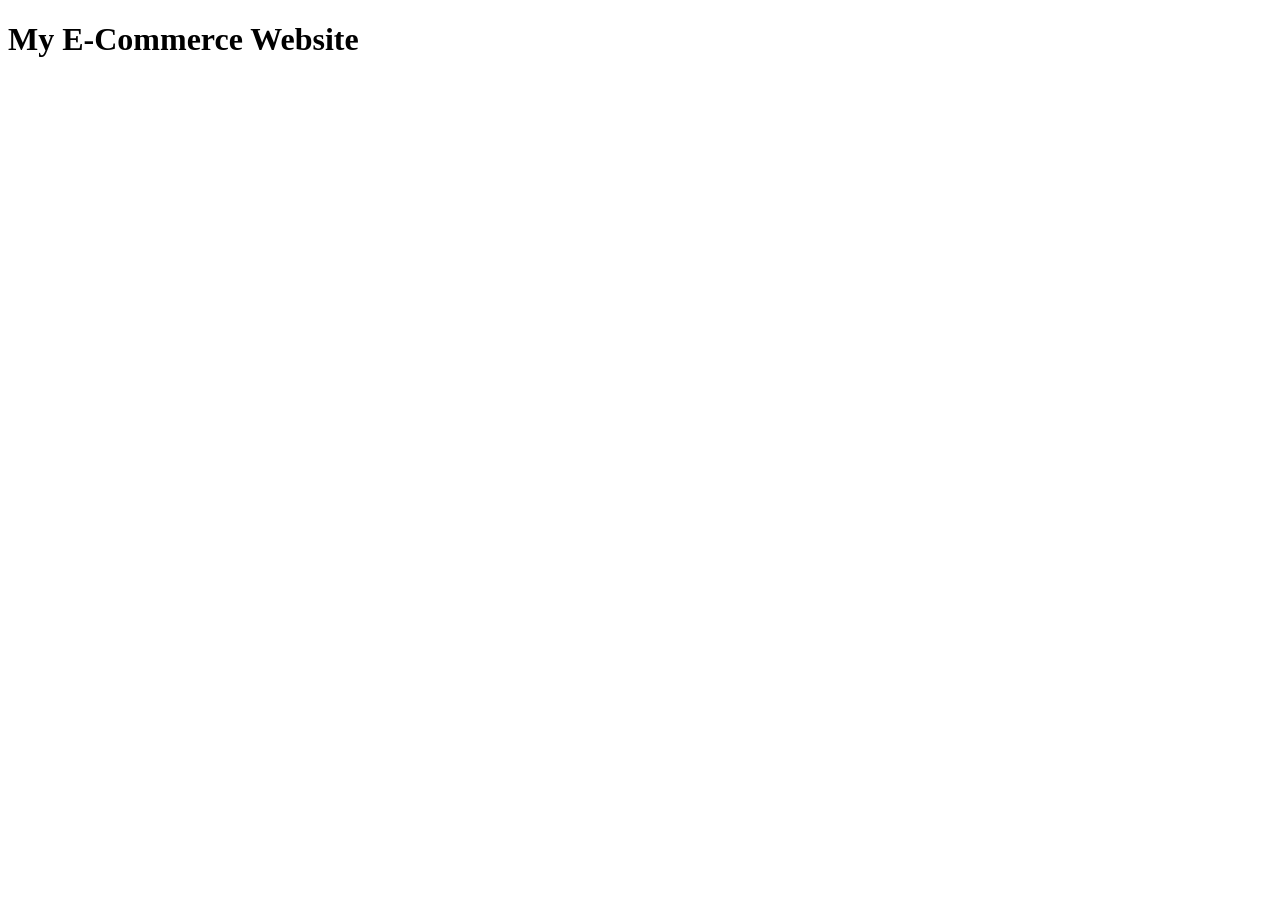
==== index.html @ 8acaed6f "Initial project setup" ====
<!DOCTYPE html>
<html>
<head>
  <title>E-Commerce Website</title>
  <link rel="stylesheet" href="style.css">
</head>

<body>

<h1>My E-Commerce Website</h1>

<script src="script.js"></script>

</body>
</html>
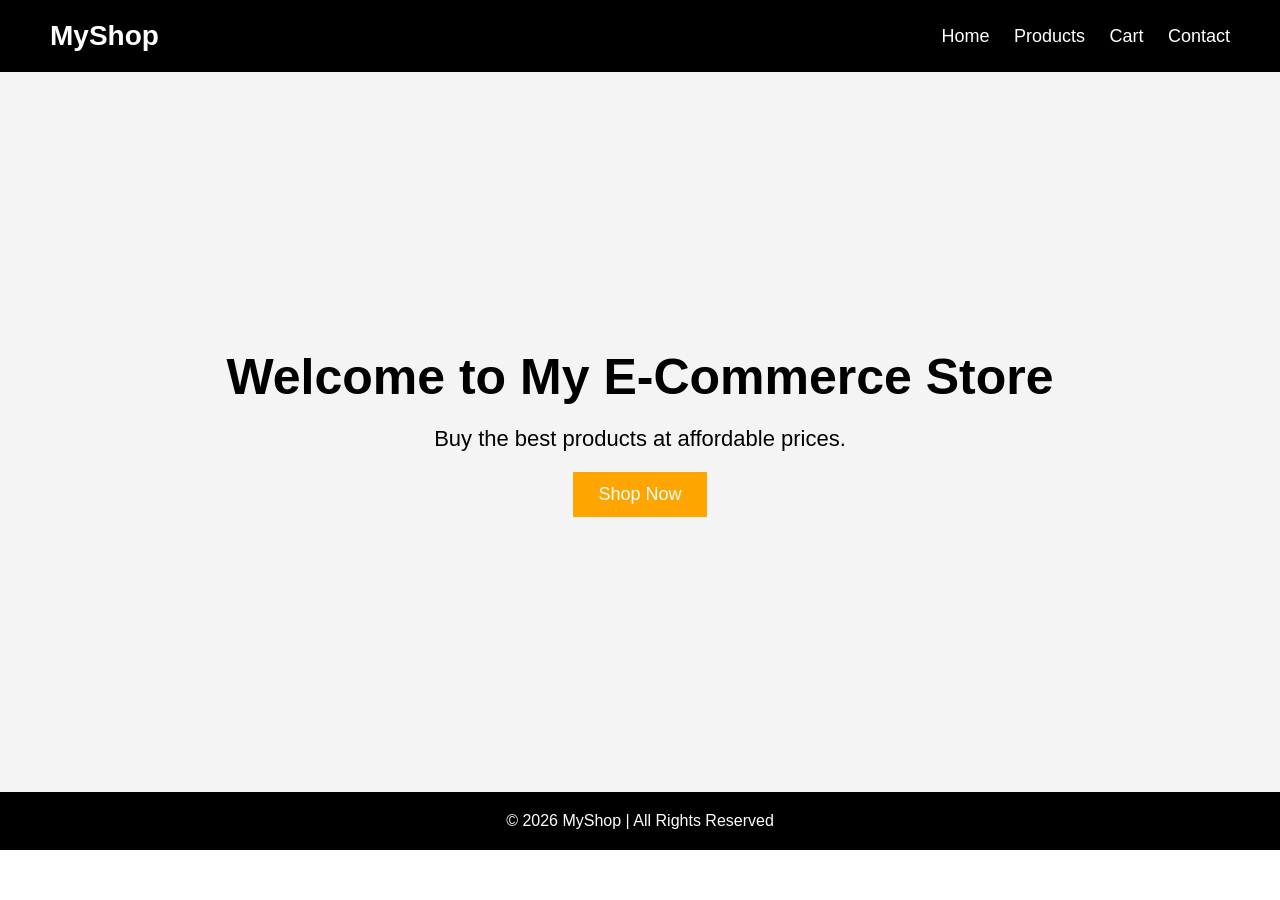
==== commit 3d3d8ed4: "Created homepage navbar and footer" ====
--- a/index.html
+++ b/index.html
@@ -1,15 +1,65 @@
 <!DOCTYPE html>
-<html>
+<html lang="en">
+
 <head>
-  <title>E-Commerce Website</title>
-  <link rel="stylesheet" href="style.css">
+    <meta charset="UTF-8">
+    <meta name="viewport" content="width=device-width, initial-scale=1.0">
+    <title>E-Commerce Website</title>
+
+    <link rel="stylesheet" href="style.css">
 </head>
 
 <body>
 
-<h1>My E-Commerce Website</h1>
+    <!-- Navbar -->
 
-<script src="script.js"></script>
+    <header>
+
+        <div class="logo">
+            MyShop
+        </div>
+
+        <nav>
+
+            <a href="#">Home</a>
+            <a href="#">Products</a>
+            <a href="#">Cart</a>
+            <a href="#">Contact</a>
+
+        </nav>
+
+    </header>
+
+
+    <!-- Homepage Section -->
+
+    <section class="hero">
+
+        <h1>Welcome to My E-Commerce Store</h1>
+
+        <p>
+            Buy the best products at affordable prices.
+        </p>
+
+        <button>
+            Shop Now
+        </button>
+
+    </section>
+
+
+    <!-- Footer -->
+
+    <footer>
+
+        <p>
+            © 2026 MyShop | All Rights Reserved
+        </p>
+
+    </footer>
+
+    <script src="script.js"></script>
 
 </body>
+
 </html>
--- a/style.css
+++ b/style.css
@@ -0,0 +1,90 @@
+*{
+    margin:0;
+    padding:0;
+    box-sizing:border-box;
+}
+
+body{
+    font-family:Arial, sans-serif;
+}
+
+
+/* Navbar */
+
+header{
+    background:black;
+    color:white;
+
+    display:flex;
+    justify-content:space-between;
+    align-items:center;
+
+    padding:20px 50px;
+}
+
+.logo{
+    font-size:28px;
+    font-weight:bold;
+}
+
+nav a{
+    color:white;
+    text-decoration:none;
+    margin-left:20px;
+    font-size:18px;
+}
+
+nav a:hover{
+    color:orange;
+}
+
+
+/* Hero Section */
+
+.hero{
+    height:80vh;
+
+    display:flex;
+    flex-direction:column;
+    justify-content:center;
+    align-items:center;
+
+    background:#f4f4f4;
+
+    text-align:center;
+}
+
+.hero h1{
+    font-size:50px;
+    margin-bottom:20px;
+}
+
+.hero p{
+    font-size:22px;
+    margin-bottom:20px;
+}
+
+.hero button{
+    padding:12px 25px;
+    border:none;
+    background:orange;
+    color:white;
+    font-size:18px;
+    cursor:pointer;
+}
+
+.hero button:hover{
+    background:black;
+}
+
+
+/* Footer */
+
+footer{
+    background:black;
+    color:white;
+
+    text-align:center;
+
+    padding:20px;
+}
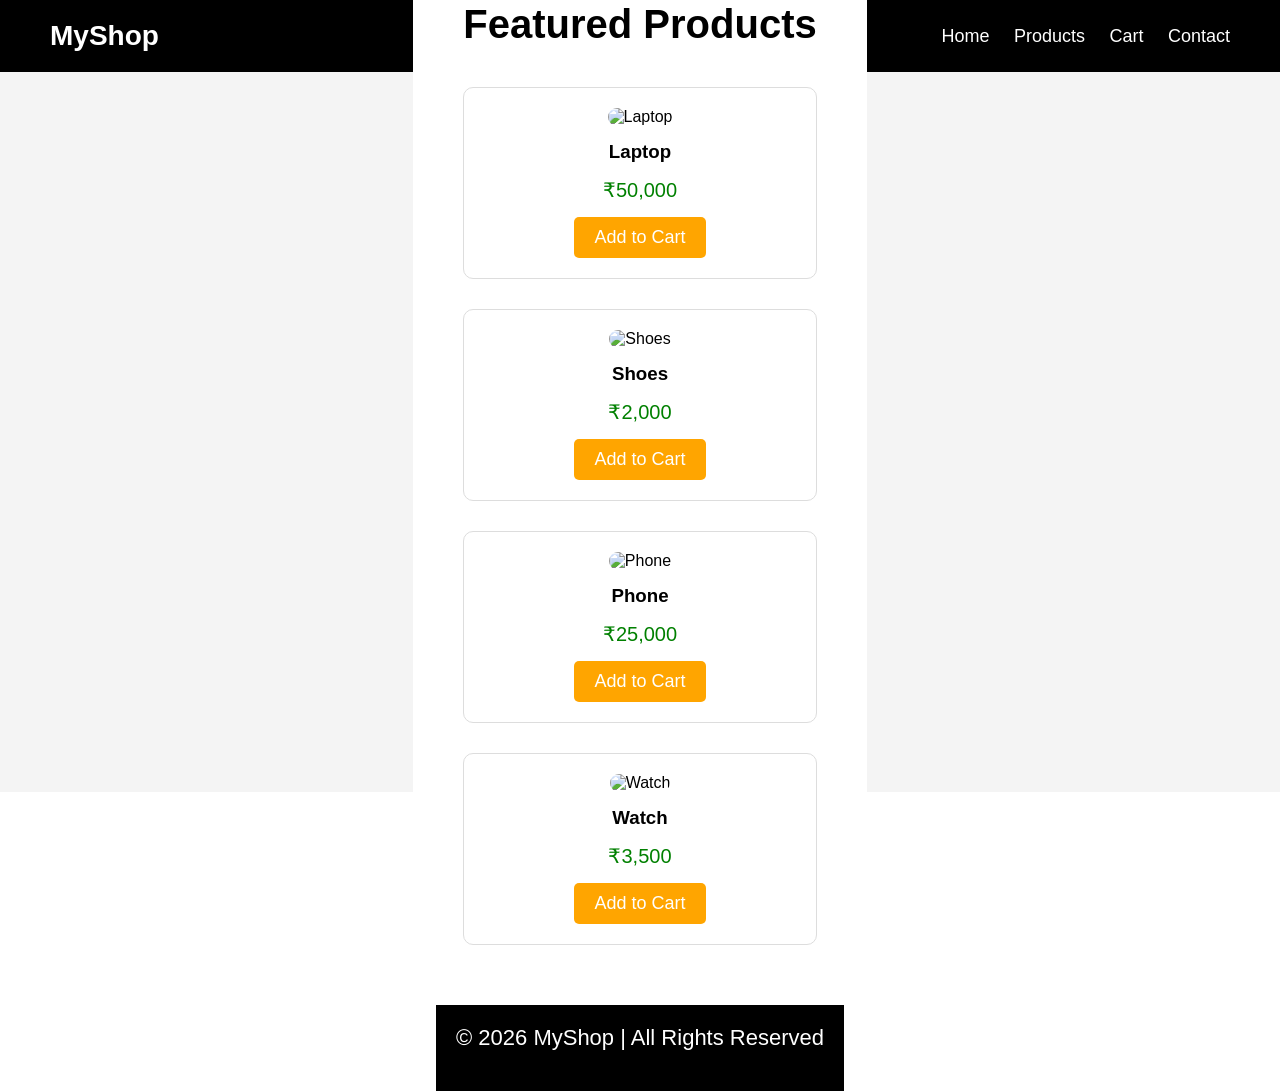
==== commit 77ea8808: "Created product cards and css grid layout" ====
--- a/index.html
+++ b/index.html
@@ -1,33 +1,23 @@
 <!DOCTYPE html>
 <html lang="en">
-
 <head>
     <meta charset="UTF-8">
     <meta name="viewport" content="width=device-width, initial-scale=1.0">
     <title>E-Commerce Website</title>
-
     <link rel="stylesheet" href="style.css">
 </head>
-
 <body>
-
     <!-- Navbar -->
-
     <header>
-
         <div class="logo">
             MyShop
         </div>
-
         <nav>
-
             <a href="#">Home</a>
             <a href="#">Products</a>
             <a href="#">Cart</a>
             <a href="#">Contact</a>
-
         </nav>
-
     </header>
 
 
@@ -36,14 +26,81 @@
     <section class="hero">
 
         <h1>Welcome to My E-Commerce Store</h1>
-
         <p>
             Buy the best products at affordable prices.
         </p>
-
         <button>
             Shop Now
         </button>
+<!-- Products Section -->
+
+<section class="products">
+
+    <h2>Featured Products</h2>
+
+    <div class="products-container">
+
+        <!-- Product 1 -->
+
+        <div class="product-card">
+
+            <img src="https://via.placeholder.com/250" alt="Laptop">
+
+            <h3>Laptop</h3>
+
+            <p>₹50,000</p>
+
+            <button>Add to Cart</button>
+
+        </div>
+
+
+        <!-- Product 2 -->
+
+        <div class="product-card">
+
+            <img src="https://via.placeholder.com/250" alt="Shoes">
+
+            <h3>Shoes</h3>
+
+            <p>₹2,000</p>
+
+            <button>Add to Cart</button>
+
+        </div>
+
+
+        <!-- Product 3 -->
+
+        <div class="product-card">
+
+            <img src="https://via.placeholder.com/250" alt="Phone">
+
+            <h3>Phone</h3>
+
+            <p>₹25,000</p>
+
+            <button>Add to Cart</button>
+
+        </div>
+
+
+        <!-- Product 4 -->
+
+        <div class="product-card">
+
+            <img src="https://via.placeholder.com/250" alt="Watch">
+
+            <h3>Watch</h3>
+
+            <p>₹3,500</p>
+
+            <button>Add to Cart</button>
+
+        </div>
+
+    </div>
+
 
     </section>
 
--- a/style.css
+++ b/style.css
@@ -14,11 +14,9 @@
 header{
     background:black;
     color:white;
-
     display:flex;
     justify-content:space-between;
     align-items:center;
-
     padding:20px 50px;
 }
 
@@ -87,4 +85,126 @@
     text-align:center;
 
     padding:20px;
+}
+
+/* Products Section */
+
+.products{
+    padding:60px 50px;
+    background:white;
+}
+
+.products h2{
+    text-align:center;
+    margin-bottom:40px;
+    font-size:40px;
+}
+
+
+/* Grid Layout */
+
+.products-container{
+
+    display:grid;
+
+    grid-template-columns:repeat(auto-fit, minmax(250px,1fr));
+
+    gap:30px;
+}
+
+
+/* Product Card */
+
+.product-card{
+
+    border:1px solid #ddd;
+
+    border-radius:10px;
+
+    padding:20px;
+
+    text-align:center;
+
+    transition:0.3s;
+
+    background:#fff;
+}
+
+
+.product-card:hover{
+
+    transform:translateY(-5px);
+
+    box-shadow:0 5px 15px rgba(0,0,0,0.2);
+}
+
+
+.product-card img{
+
+    width:100%;
+
+    border-radius:10px;
+}
+
+
+.product-card h3{
+
+    margin:15px 0;
+}
+
+
+.product-card p{
+
+    font-size:20px;
+
+    margin-bottom:15px;
+
+    color:green;
+}
+
+
+.product-card button{
+
+    padding:10px 20px;
+
+    border:none;
+
+    background:orange;
+
+    color:white;
+
+    cursor:pointer;
+
+    border-radius:5px;
+}
+
+
+.product-card button:hover{
+
+    background:black;
+}
+/* Responsive Design */
+
+@media(max-width:768px){
+
+    header{
+
+        flex-direction:column;
+    }
+
+    nav{
+
+        margin-top:15px;
+    }
+
+    .hero h1{
+
+        font-size:35px;
+    }
+
+    .products{
+
+        padding:40px 20px;
+    }
+
 }
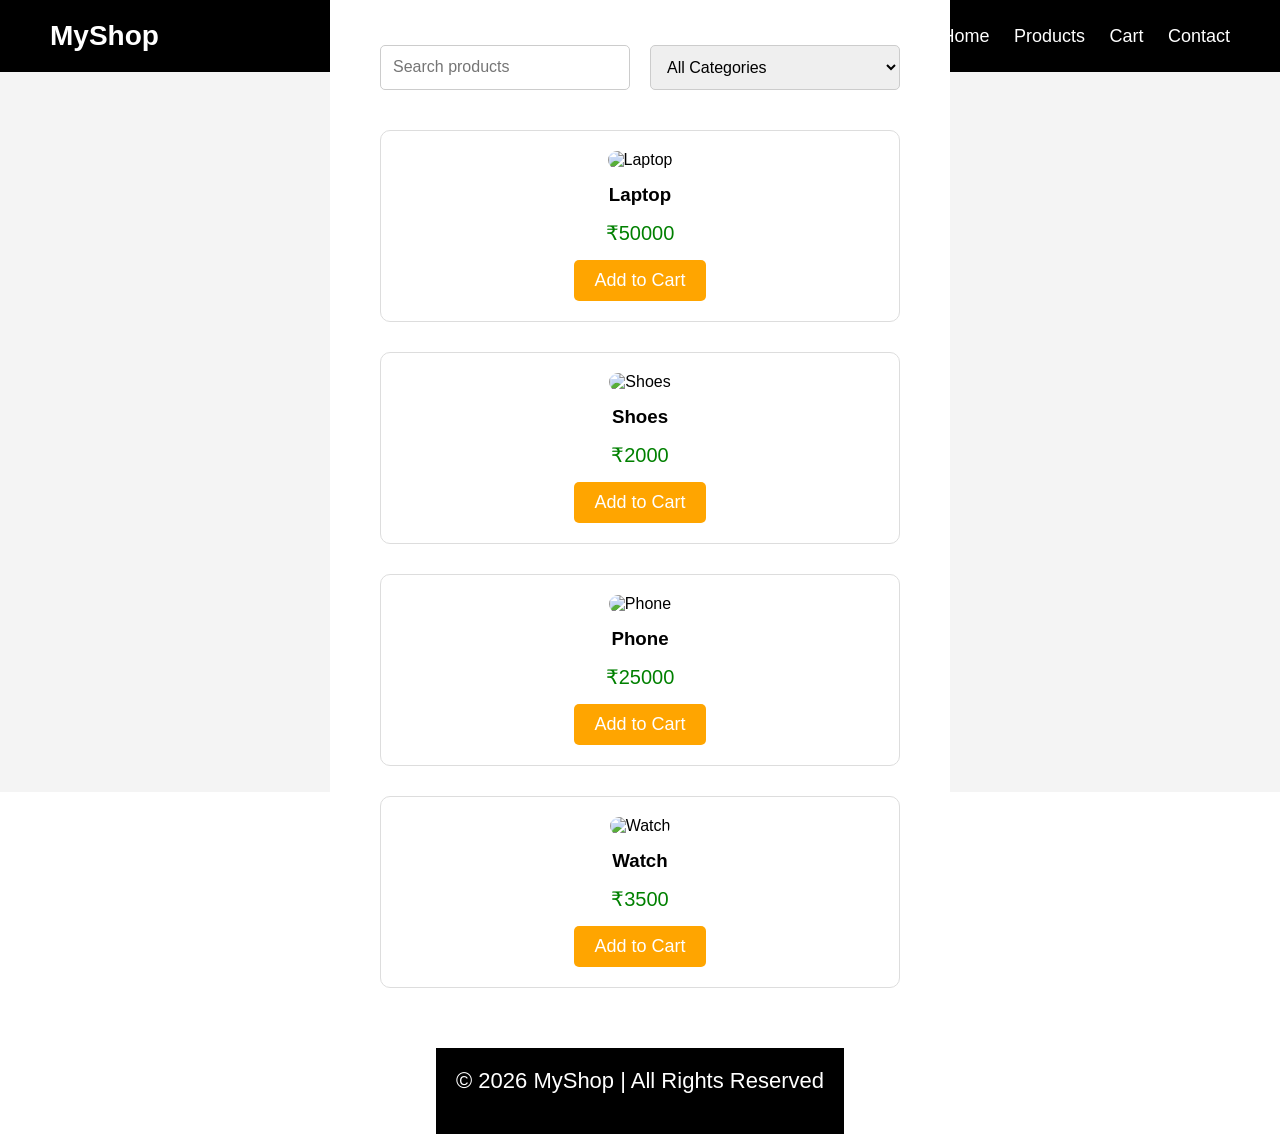
==== commit 1c27bedd: "Implemented dynamic product filtering and search" ====
--- a/index.html
+++ b/index.html
@@ -38,68 +38,47 @@
 
     <h2>Featured Products</h2>
 
-    <div class="products-container">
+   <!-- Search and Filter -->
+
+<div class="controls">
+
+    <input type="text" id="searchInput" placeholder="Search products">
+
+    <select id="categoryFilter">
+
+        <option value="All">All Categories</option>
+        <option value="Electronics">Electronics</option>
+        <option value="Fashion">Fashion</option>
+        <option value="Accessories">Accessories</option>
+
+    </select>
+
+</div>
+
+
+<!-- Products Container -->
+
+<div class="products-container" id="productsContainer">
+
+</div>
 
         <!-- Product 1 -->
 
-        <div class="product-card">
-
-            <img src="https://via.placeholder.com/250" alt="Laptop">
-
-            <h3>Laptop</h3>
-
-            <p>₹50,000</p>
-
-            <button>Add to Cart</button>
-
-        </div>
+   
 
 
         <!-- Product 2 -->
 
-        <div class="product-card">
-
-            <img src="https://via.placeholder.com/250" alt="Shoes">
-
-            <h3>Shoes</h3>
-
-            <p>₹2,000</p>
-
-            <button>Add to Cart</button>
-
-        </div>
 
 
         <!-- Product 3 -->
 
-        <div class="product-card">
 
-            <img src="https://via.placeholder.com/250" alt="Phone">
-
-            <h3>Phone</h3>
-
-            <p>₹25,000</p>
-
-            <button>Add to Cart</button>
-
-        </div>
-
+         
 
         <!-- Product 4 -->
 
-        <div class="product-card">
-
-            <img src="https://via.placeholder.com/250" alt="Watch">
-
-            <h3>Watch</h3>
-
-            <p>₹3,500</p>
-
-            <button>Add to Cart</button>
-
-        </div>
-
-    </div>
+      
 
 
     </section>
@@ -115,8 +94,9 @@
 
     </footer>
 
-    <script src="script.js"></script>
-
+   
+<script src="products.js"></script>
+<script src="script.js"></script>
 </body>
 
 </html>
--- a/style.css
+++ b/style.css
@@ -207,4 +207,33 @@
         padding:40px 20px;
     }
 
+}
+/* Search and Filter */
+
+.controls{
+
+    display:flex;
+
+    justify-content:center;
+
+    gap:20px;
+
+    margin-bottom:40px;
+
+    flex-wrap:wrap;
+}
+
+
+.controls input,
+.controls select{
+
+    padding:12px;
+
+    width:250px;
+
+    border:1px solid #ccc;
+
+    border-radius:5px;
+
+    font-size:16px;
 }
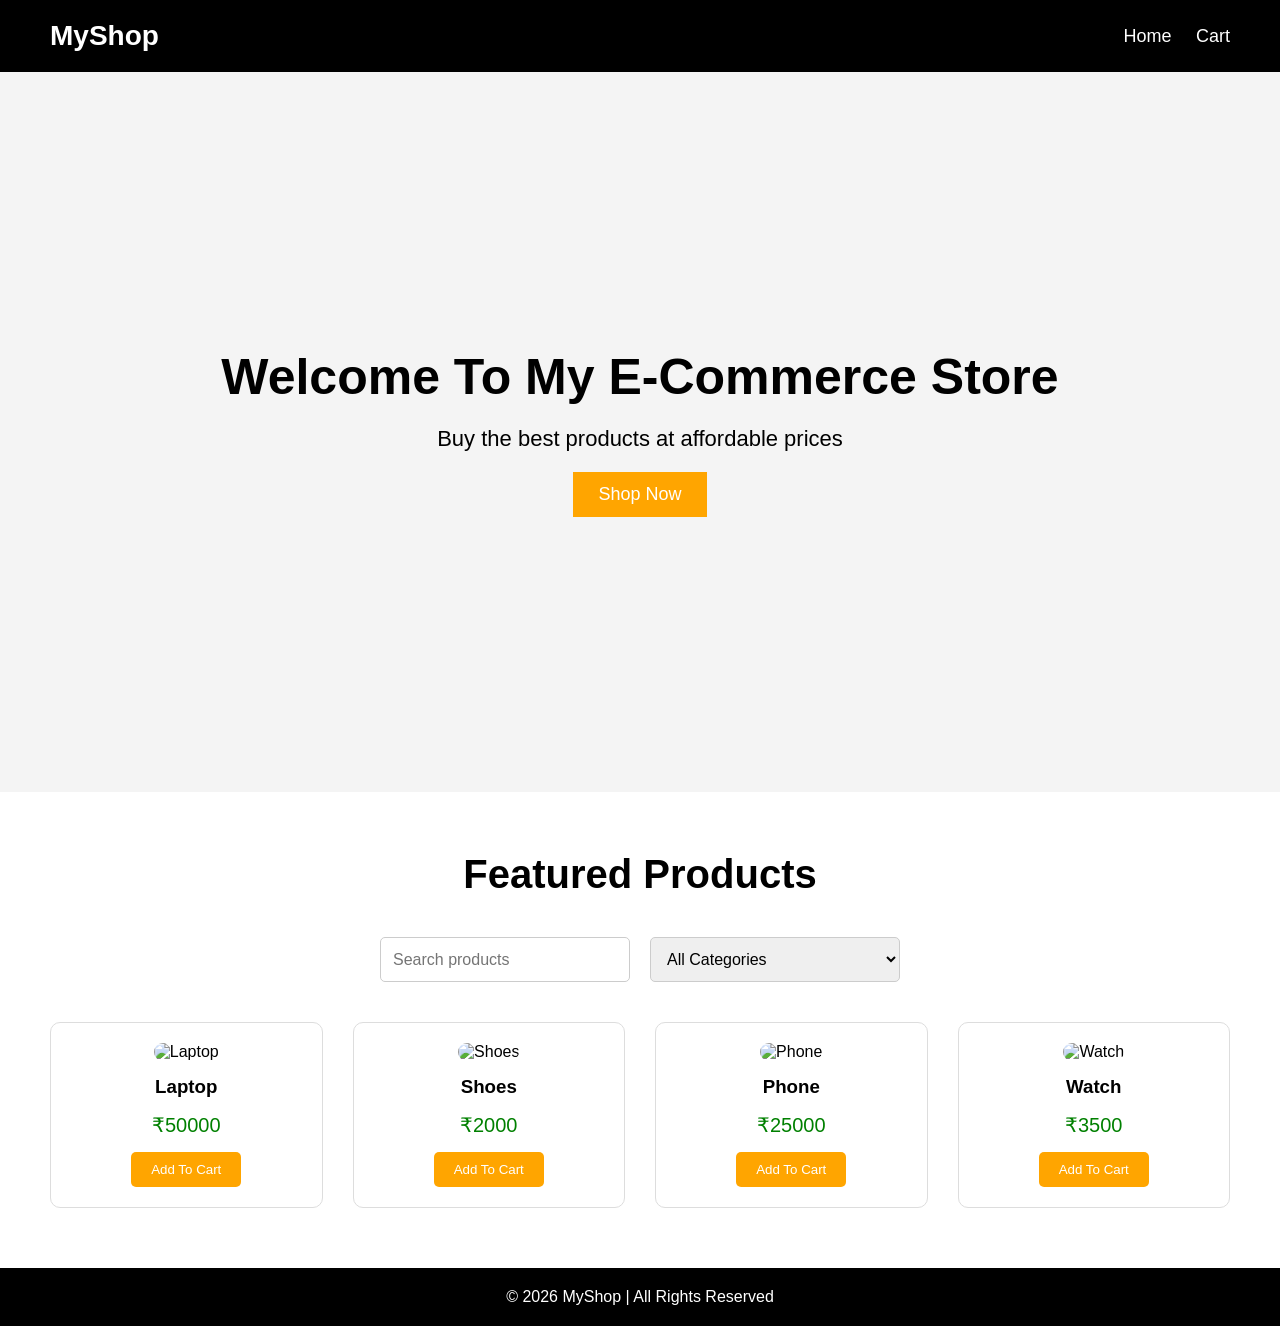
==== commit da783ef4: "Implemented shopping cart with local storage" ====
--- a/index.html
+++ b/index.html
@@ -1,85 +1,97 @@
 <!DOCTYPE html>
 <html lang="en">
+
 <head>
+
     <meta charset="UTF-8">
+
     <meta name="viewport" content="width=device-width, initial-scale=1.0">
+
     <title>E-Commerce Website</title>
+
     <link rel="stylesheet" href="style.css">
+
 </head>
+
 <body>
+
     <!-- Navbar -->
+
     <header>
+
         <div class="logo">
             MyShop
         </div>
+
         <nav>
-            <a href="#">Home</a>
-            <a href="#">Products</a>
-            <a href="#">Cart</a>
-            <a href="#">Contact</a>
+
+            <a href="index.html">Home</a>
+            <a href="cart.html">Cart</a>
+
         </nav>
+
     </header>
 
 
-    <!-- Homepage Section -->
+    <!-- Hero Section -->
 
     <section class="hero">
 
-        <h1>Welcome to My E-Commerce Store</h1>
+        <h1>Welcome To My E-Commerce Store</h1>
+
         <p>
-            Buy the best products at affordable prices.
+            Buy the best products at affordable prices
         </p>
+
         <button>
             Shop Now
         </button>
-<!-- Products Section -->
 
-<section class="products">
-
-    <h2>Featured Products</h2>
-
-   <!-- Search and Filter -->
-
-<div class="controls">
-
-    <input type="text" id="searchInput" placeholder="Search products">
-
-    <select id="categoryFilter">
-
-        <option value="All">All Categories</option>
-        <option value="Electronics">Electronics</option>
-        <option value="Fashion">Fashion</option>
-        <option value="Accessories">Accessories</option>
-
-    </select>
-
-</div>
+    </section>
 
 
-<!-- Products Container -->
+    <!-- Products Section -->
 
-<div class="products-container" id="productsContainer">
+    <section class="products">
 
-</div>
-
-        <!-- Product 1 -->
-
-   
+        <h2>Featured Products</h2>
 
 
-        <!-- Product 2 -->
+        <!-- Search and Filter -->
+
+        <div class="controls">
+
+            <input type="text"
+                   id="searchInput"
+                   placeholder="Search products">
+
+            <select id="categoryFilter">
+
+                <option value="All">All Categories</option>
+
+                <option value="Electronics">
+                    Electronics
+                </option>
+
+                <option value="Fashion">
+                    Fashion
+                </option>
+
+                <option value="Accessories">
+                    Accessories
+                </option>
+
+            </select>
+
+        </div>
 
 
+        <!-- Product Container -->
 
-        <!-- Product 3 -->
+        <div class="products-container"
+             id="productsContainer">
 
-
-         
-
-        <!-- Product 4 -->
-
-      
-
+        </div>
 
     </section>
 
@@ -94,9 +106,10 @@
 
     </footer>
 
-   
-<script src="products.js"></script>
-<script src="script.js"></script>
+
+    <script src="products.js"></script>
+    <script src="script.js"></script>
+
 </body>
 
 </html>
--- a/style.css
+++ b/style.css
@@ -236,4 +236,72 @@
     border-radius:5px;
 
     font-size:16px;
+}
+/* Cart Section */
+
+.cart-section{
+
+    padding:50px;
+}
+
+
+.cart-section h2{
+
+    text-align:center;
+
+    margin-bottom:40px;
+}
+
+
+/* Cart Item */
+
+.cart-item{
+
+    display:flex;
+
+    align-items:center;
+
+    justify-content:space-between;
+
+    border:1px solid #ddd;
+
+    padding:20px;
+
+    margin-bottom:20px;
+
+    border-radius:10px;
+}
+
+
+.cart-item button{
+
+    padding:10px 20px;
+
+    border:none;
+
+    background:red;
+
+    color:white;
+
+    cursor:pointer;
+
+    border-radius:5px;
+}
+
+
+.cart-item button:hover{
+
+    background:black;
+}
+
+
+#cartTotal{
+
+    text-align:right;
+
+    margin-top:30px;
+
+    font-size:28px;
+
+    color:green;
 }
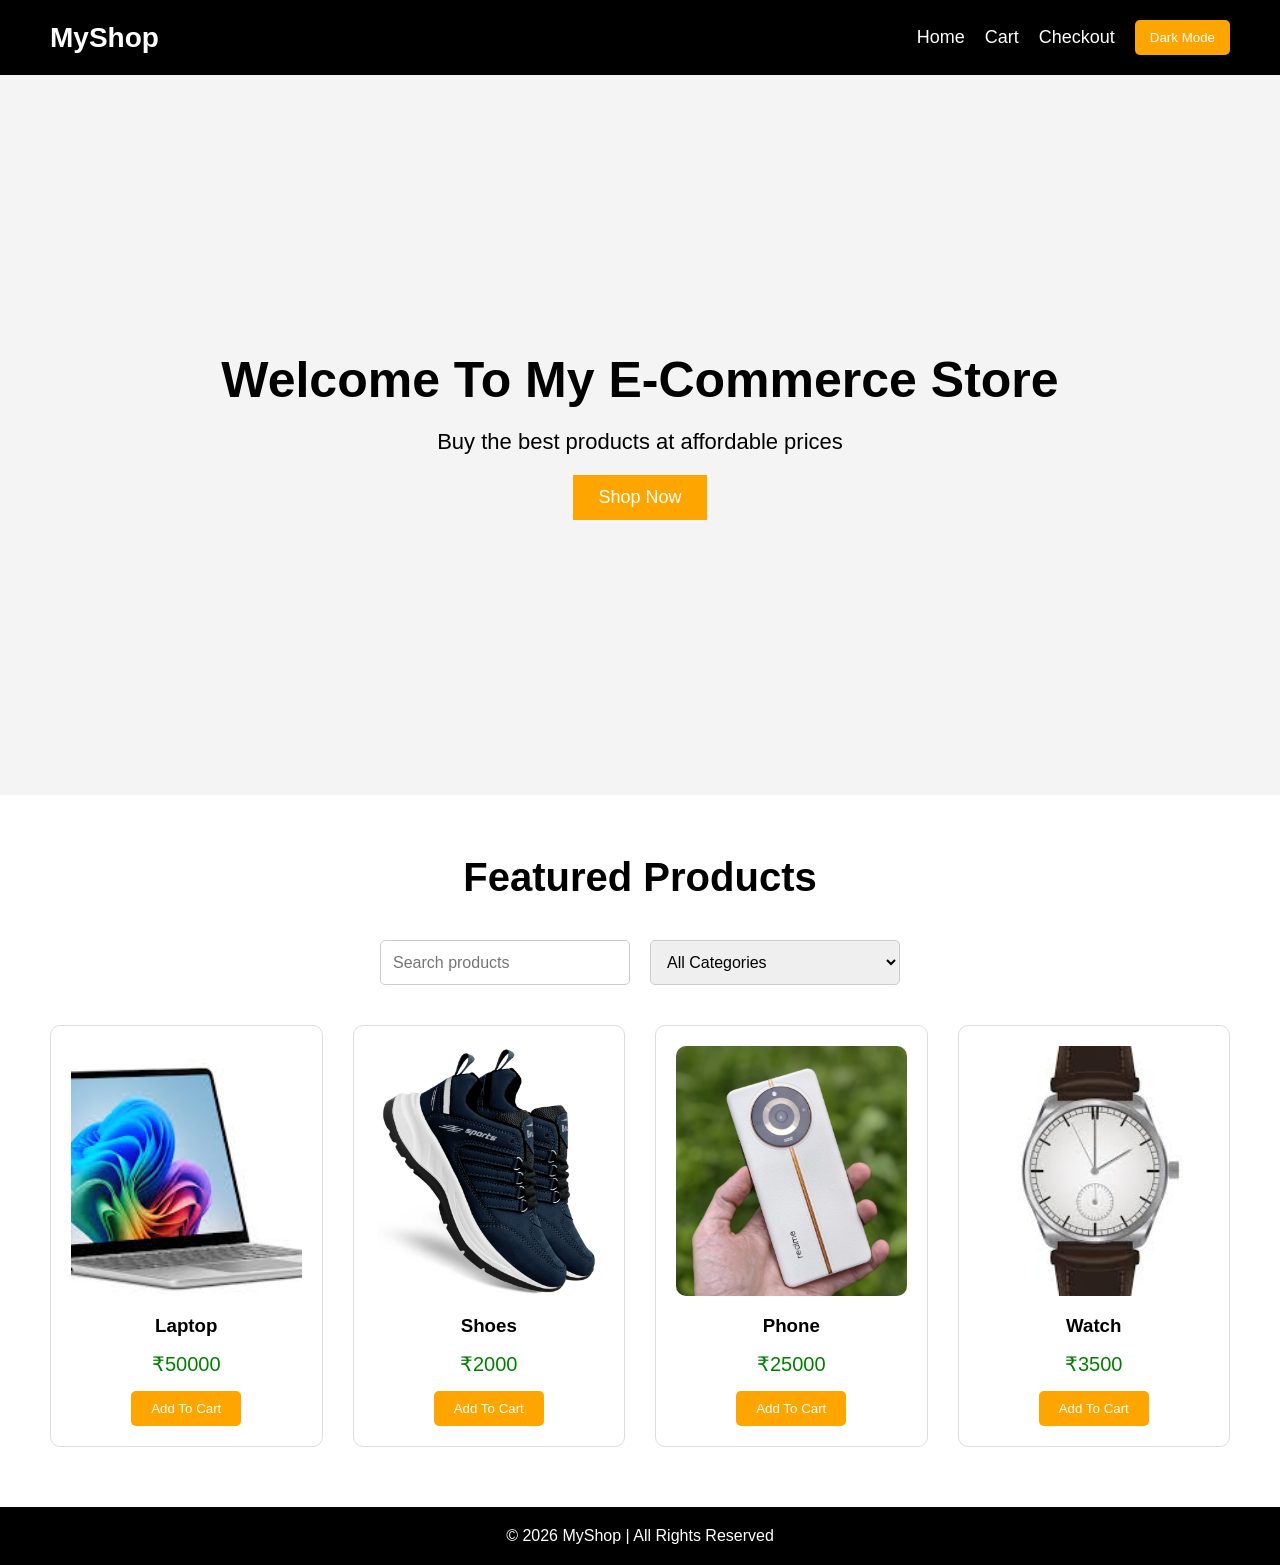
==== commit c6dfa2e2: "Added dark mode popup toast and animations" ====
--- a/index.html
+++ b/index.html
@@ -5,7 +5,8 @@
 
     <meta charset="UTF-8">
 
-    <meta name="viewport" content="width=device-width, initial-scale=1.0">
+    <meta name="viewport"
+          content="width=device-width, initial-scale=1.0">
 
     <title>E-Commerce Website</title>
 
@@ -26,7 +27,16 @@
         <nav>
 
             <a href="index.html">Home</a>
+
             <a href="cart.html">Cart</a>
+
+            <a href="checkout.html">Checkout</a>
+
+            <button id="darkModeToggle">
+
+                Dark Mode
+
+            </button>
 
         </nav>
 
@@ -37,14 +47,22 @@
 
     <section class="hero">
 
-        <h1>Welcome To My E-Commerce Store</h1>
+        <h1>
+
+            Welcome To My E-Commerce Store
+
+        </h1>
 
         <p>
+
             Buy the best products at affordable prices
+
         </p>
 
         <button>
+
             Shop Now
+
         </button>
 
     </section>
@@ -54,7 +72,11 @@
 
     <section class="products">
 
-        <h2>Featured Products</h2>
+        <h2>
+
+            Featured Products
+
+        </h2>
 
 
         <!-- Search and Filter -->
@@ -65,20 +87,31 @@
                    id="searchInput"
                    placeholder="Search products">
 
+
             <select id="categoryFilter">
 
-                <option value="All">All Categories</option>
+                <option value="All">
+
+                    All Categories
+
+                </option>
 
                 <option value="Electronics">
+
                     Electronics
+
                 </option>
 
                 <option value="Fashion">
+
                     Fashion
+
                 </option>
 
                 <option value="Accessories">
+
                     Accessories
+
                 </option>
 
             </select>
@@ -86,7 +119,7 @@
         </div>
 
 
-        <!-- Product Container -->
+        <!-- Products Container -->
 
         <div class="products-container"
              id="productsContainer">
@@ -96,18 +129,58 @@
     </section>
 
 
+    <!-- Toast Notification -->
+
+    <div id="toast">
+
+        Product Added Successfully
+
+    </div>
+
+
+    <!-- Product Popup Modal -->
+
+    <div class="modal"
+         id="productModal">
+
+        <div class="modal-content">
+
+            <span id="closeModal">
+
+                &times;
+
+            </span>
+
+            <img id="modalImage">
+
+            <h2 id="modalTitle">
+
+            </h2>
+
+            <p id="modalPrice">
+
+            </p>
+
+        </div>
+
+    </div>
+
+
     <!-- Footer -->
 
     <footer>
 
         <p>
+
             © 2026 MyShop | All Rights Reserved
+
         </p>
 
     </footer>
 
 
     <script src="products.js"></script>
+
     <script src="script.js"></script>
 
 </body>
--- a/style.css
+++ b/style.css
@@ -4,6 +4,7 @@
     box-sizing:border-box;
 }
 
+
 body{
     font-family:Arial, sans-serif;
 }
@@ -12,39 +13,87 @@
 /* Navbar */
 
 header{
+
     background:black;
-    color:white;
+
+    color:white;
+
     display:flex;
+
     justify-content:space-between;
+
     align-items:center;
+
     padding:20px 50px;
 }
 
+
 .logo{
+
     font-size:28px;
+
     font-weight:bold;
 }
 
+
+nav{
+
+    display:flex;
+
+    align-items:center;
+}
+
+
 nav a{
-    color:white;
+
+    color:white;
+
     text-decoration:none;
+
     margin-left:20px;
+
     font-size:18px;
 }
 
+
 nav a:hover{
+
     color:orange;
 }
 
 
+/* Dark Mode Button */
+
+#darkModeToggle{
+
+    margin-left:20px;
+
+    padding:10px 15px;
+
+    border:none;
+
+    background:orange;
+
+    color:white;
+
+    cursor:pointer;
+
+    border-radius:5px;
+}
+
+
 /* Hero Section */
 
 .hero{
+
     height:80vh;
 
     display:flex;
+
     flex-direction:column;
+
     justify-content:center;
+
     align-items:center;
 
     background:#f4f4f4;
@@ -52,34 +101,195 @@
     text-align:center;
 }
 
+
 .hero h1{
+
     font-size:50px;
+
     margin-bottom:20px;
 }
 
+
 .hero p{
+
     font-size:22px;
+
     margin-bottom:20px;
 }
 
+
 .hero button{
+
     padding:12px 25px;
+
     border:none;
+
     background:orange;
-    color:white;
+
+    color:white;
+
     font-size:18px;
+
     cursor:pointer;
 }
 
+
 .hero button:hover{
+
     background:black;
 }
 
 
+/* Products */
+
+.products{
+
+    padding:60px 50px;
+}
+
+
+.products h2{
+
+    text-align:center;
+
+    margin-bottom:40px;
+
+    font-size:40px;
+}
+
+
+/* Controls */
+
+.controls{
+
+    display:flex;
+
+    justify-content:center;
+
+    gap:20px;
+
+    margin-bottom:40px;
+
+    flex-wrap:wrap;
+}
+
+
+.controls input,
+.controls select{
+
+    padding:12px;
+
+    width:250px;
+
+    border:1px solid #ccc;
+
+    border-radius:5px;
+
+    font-size:16px;
+}
+
+
+/* Grid */
+
+.products-container{
+
+    display:grid;
+
+    grid-template-columns:
+    repeat(auto-fit,minmax(250px,1fr));
+
+    gap:30px;
+}
+
+
+/* Product Card */
+
+.product-card{
+
+    border:1px solid #ddd;
+
+    border-radius:10px;
+
+    padding:20px;
+
+    text-align:center;
+
+    background:white;
+
+    transition:0.3s ease;
+}
+
+
+.product-card:hover{
+
+    transform:translateY(-10px) scale(1.03);
+
+    box-shadow:0 5px 15px rgba(0,0,0,0.2);
+}
+
+
+.product-card img{
+
+    width:100%;
+
+    height:250px;
+
+    object-fit:cover;
+
+    border-radius:10px;
+
+    cursor:pointer;
+}
+
+
+.product-card h3{
+
+    margin:15px 0;
+}
+
+
+.product-card p{
+
+    font-size:20px;
+
+    margin-bottom:15px;
+
+    color:green;
+}
+
+
+.product-card button{
+
+    padding:10px 20px;
+
+    border:none;
+
+    background:orange;
+
+    color:white;
+
+    cursor:pointer;
+
+    border-radius:5px;
+
+    transition:0.3s;
+}
+
+
+.product-card button:hover{
+
+    background:black;
+
+    transform:scale(1.05);
+}
+
+
 /* Footer */
 
 footer{
+
     background:black;
+
     color:white;
 
     text-align:center;
@@ -87,103 +297,136 @@
     padding:20px;
 }
 
-/* Products Section */
-
-.products{
-    padding:60px 50px;
+
+/* Toast */
+
+#toast{
+
+    position:fixed;
+
+    bottom:20px;
+
+    right:20px;
+
+    background:green;
+
+    color:white;
+
+    padding:15px 20px;
+
+    border-radius:5px;
+
+    display:none;
+
+    z-index:1000;
+}
+
+
+/* Modal */
+
+.modal{
+
+    display:none;
+
+    position:fixed;
+
+    top:0;
+    left:0;
+
+    width:100%;
+    height:100%;
+
+    background:rgba(0,0,0,0.7);
+
+    justify-content:center;
+
+    align-items:center;
+
+    z-index:1000;
+}
+
+
+.modal-content{
+
     background:white;
-}
-
-.products h2{
+
+    padding:30px;
+
+    border-radius:10px;
+
     text-align:center;
-    margin-bottom:40px;
-    font-size:40px;
-}
-
-
-/* Grid Layout */
-
-.products-container{
-
-    display:grid;
-
-    grid-template-columns:repeat(auto-fit, minmax(250px,1fr));
-
-    gap:30px;
-}
-
-
-/* Product Card */
-
-.product-card{
-
-    border:1px solid #ddd;
-
-    border-radius:10px;
-
-    padding:20px;
-
-    text-align:center;
-
-    transition:0.3s;
-
-    background:#fff;
-}
-
-
-.product-card:hover{
-
-    transform:translateY(-5px);
-
-    box-shadow:0 5px 15px rgba(0,0,0,0.2);
-}
-
-
-.product-card img{
+
+    width:350px;
+}
+
+
+.modal-content img{
 
     width:100%;
 
-    border-radius:10px;
-}
-
-
-.product-card h3{
-
-    margin:15px 0;
-}
-
-
-.product-card p{
-
-    font-size:20px;
-
-    margin-bottom:15px;
-
-    color:green;
-}
-
-
-.product-card button{
-
-    padding:10px 20px;
-
-    border:none;
-
-    background:orange;
-
-    color:white;
+    height:250px;
+
+    object-fit:cover;
+
+    margin-bottom:20px;
+}
+
+
+#closeModal{
+
+    float:right;
+
+    font-size:28px;
 
     cursor:pointer;
-
-    border-radius:5px;
-}
-
-
-.product-card button:hover{
-
-    background:black;
-}
-/* Responsive Design */
+}
+
+
+/* Dark Mode */
+
+.dark-mode{
+
+    background:#121212;
+
+    color:white;
+}
+
+
+.dark-mode header,
+.dark-mode footer{
+
+    background:#000;
+}
+
+
+.dark-mode .hero{
+
+    background:#1e1e1e;
+}
+
+
+.dark-mode .product-card{
+
+    background:#1f1f1f;
+
+    color:white;
+
+    border:1px solid #444;
+}
+
+
+.dark-mode .controls input,
+.dark-mode .controls select{
+
+    background:#333;
+
+    color:white;
+
+    border:1px solid #555;
+}
+
+
+/* Responsive */
 
 @media(max-width:768px){
 
@@ -195,6 +438,10 @@
     nav{
 
         margin-top:15px;
+
+        flex-wrap:wrap;
+
+        justify-content:center;
     }
 
     .hero h1{
@@ -207,101 +454,4 @@
         padding:40px 20px;
     }
 
-}
-/* Search and Filter */
-
-.controls{
-
-    display:flex;
-
-    justify-content:center;
-
-    gap:20px;
-
-    margin-bottom:40px;
-
-    flex-wrap:wrap;
-}
-
-
-.controls input,
-.controls select{
-
-    padding:12px;
-
-    width:250px;
-
-    border:1px solid #ccc;
-
-    border-radius:5px;
-
-    font-size:16px;
-}
-/* Cart Section */
-
-.cart-section{
-
-    padding:50px;
-}
-
-
-.cart-section h2{
-
-    text-align:center;
-
-    margin-bottom:40px;
-}
-
-
-/* Cart Item */
-
-.cart-item{
-
-    display:flex;
-
-    align-items:center;
-
-    justify-content:space-between;
-
-    border:1px solid #ddd;
-
-    padding:20px;
-
-    margin-bottom:20px;
-
-    border-radius:10px;
-}
-
-
-.cart-item button{
-
-    padding:10px 20px;
-
-    border:none;
-
-    background:red;
-
-    color:white;
-
-    cursor:pointer;
-
-    border-radius:5px;
-}
-
-
-.cart-item button:hover{
-
-    background:black;
-}
-
-
-#cartTotal{
-
-    text-align:right;
-
-    margin-top:30px;
-
-    font-size:28px;
-
-    color:green;
 }
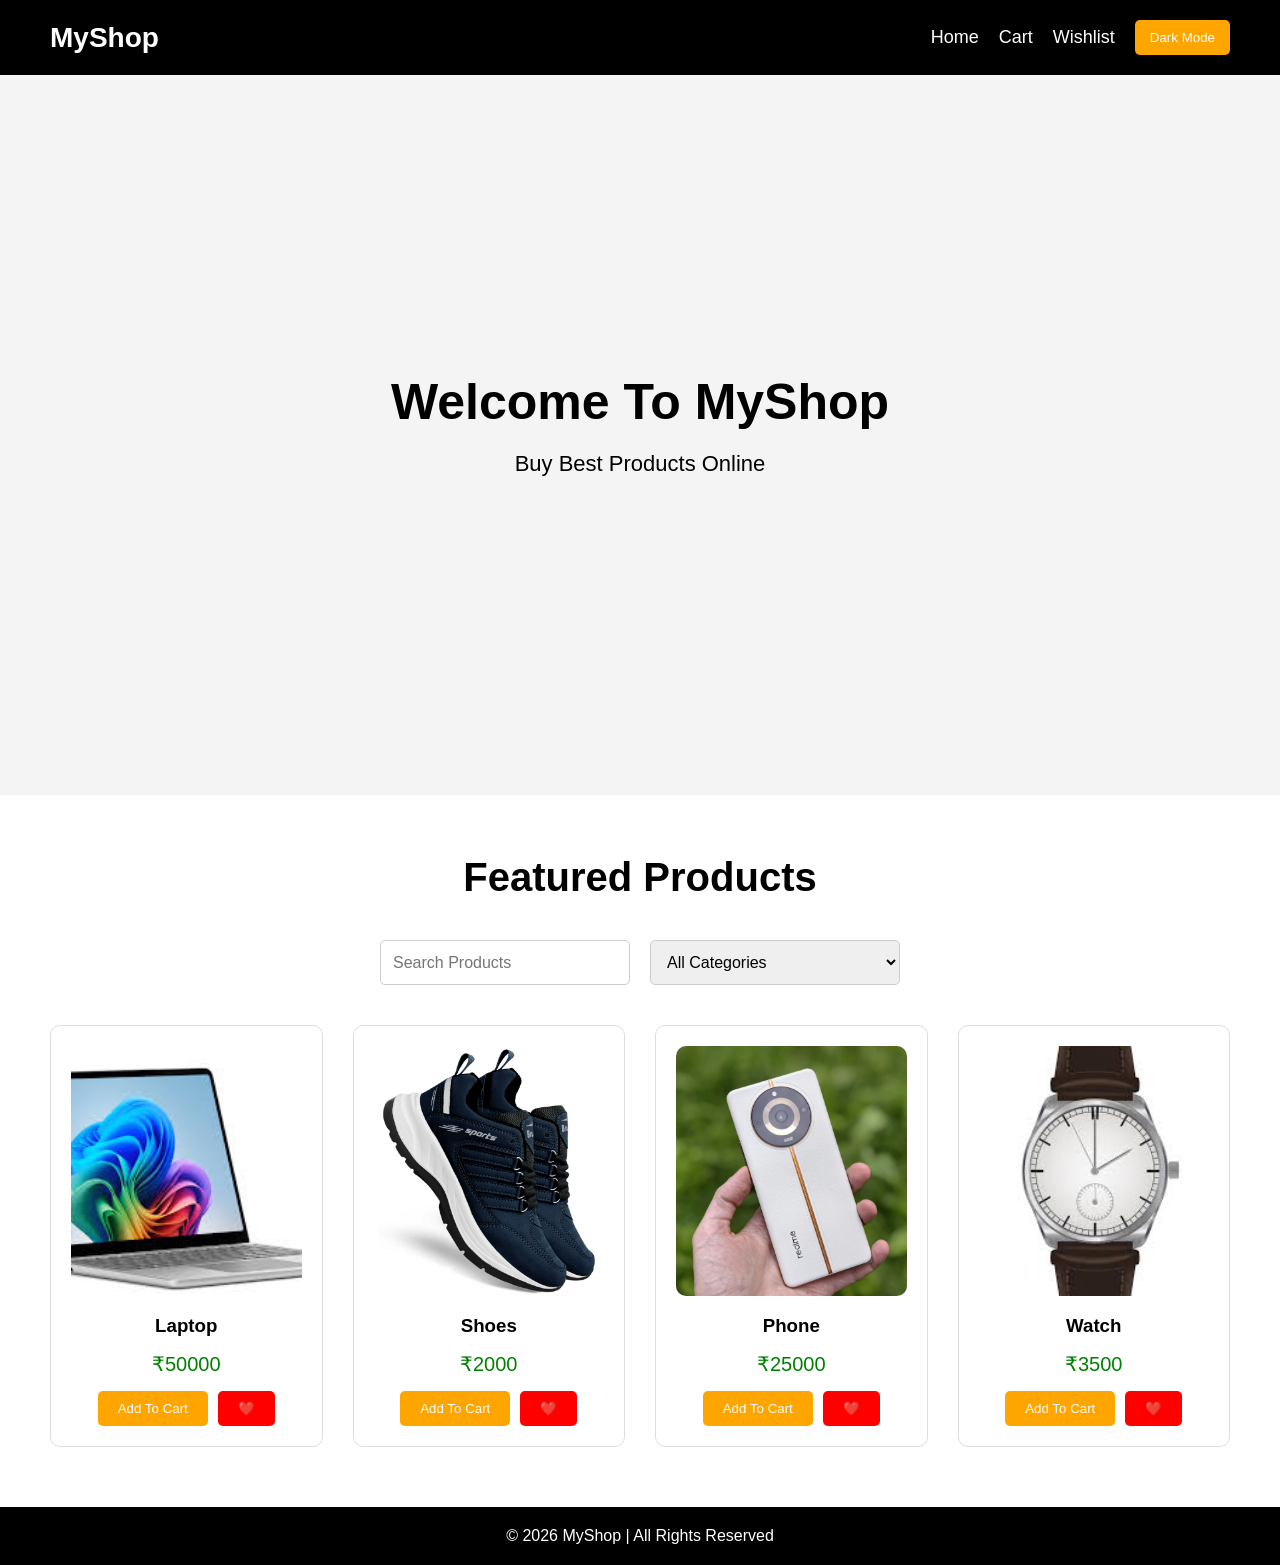
==== commit 06c2d8c7: "Added wishlist feature" ====
--- a/index.html
+++ b/index.html
@@ -21,16 +21,30 @@
     <header>
 
         <div class="logo">
+
             MyShop
+
         </div>
 
         <nav>
 
-            <a href="index.html">Home</a>
+            <a href="index.html">
 
-            <a href="cart.html">Cart</a>
+                Home
 
-            <a href="checkout.html">Checkout</a>
+            </a>
+
+            <a href="cart.html">
+
+                Cart
+
+            </a>
+
+            <a href="wishlist.html">
+
+                Wishlist
+
+            </a>
 
             <button id="darkModeToggle">
 
@@ -43,32 +57,26 @@
     </header>
 
 
-    <!-- Hero Section -->
+    <!-- Hero -->
 
     <section class="hero">
 
         <h1>
 
-            Welcome To My E-Commerce Store
+            Welcome To MyShop
 
         </h1>
 
         <p>
 
-            Buy the best products at affordable prices
+            Buy Best Products Online
 
         </p>
-
-        <button>
-
-            Shop Now
-
-        </button>
 
     </section>
 
 
-    <!-- Products Section -->
+    <!-- Products -->
 
     <section class="products">
 
@@ -79,13 +87,13 @@
         </h2>
 
 
-        <!-- Search and Filter -->
+        <!-- Controls -->
 
         <div class="controls">
 
             <input type="text"
                    id="searchInput"
-                   placeholder="Search products">
+                   placeholder="Search Products">
 
 
             <select id="categoryFilter">
@@ -129,16 +137,14 @@
     </section>
 
 
-    <!-- Toast Notification -->
+    <!-- Toast -->
 
     <div id="toast">
-
-        Product Added Successfully
 
     </div>
 
 
-    <!-- Product Popup Modal -->
+    <!-- Product Modal -->
 
     <div class="modal"
          id="productModal">
@@ -178,7 +184,6 @@
 
     </footer>
 
-
     <script src="products.js"></script>
 
     <script src="script.js"></script>
--- a/style.css
+++ b/style.css
@@ -454,4 +454,33 @@
         padding:40px 20px;
     }
 
+}
+
+/* Buttons */
+
+.buttons{
+
+    display:flex;
+
+    justify-content:center;
+
+    gap:10px;
+}
+
+
+/* Wishlist Button */
+
+.wishlist-btn{
+
+    background:red !important;
+}
+
+
+/* Wishlist Empty */
+
+#wishlistContainer h2{
+
+    text-align:center;
+
+    width:100%;
 }
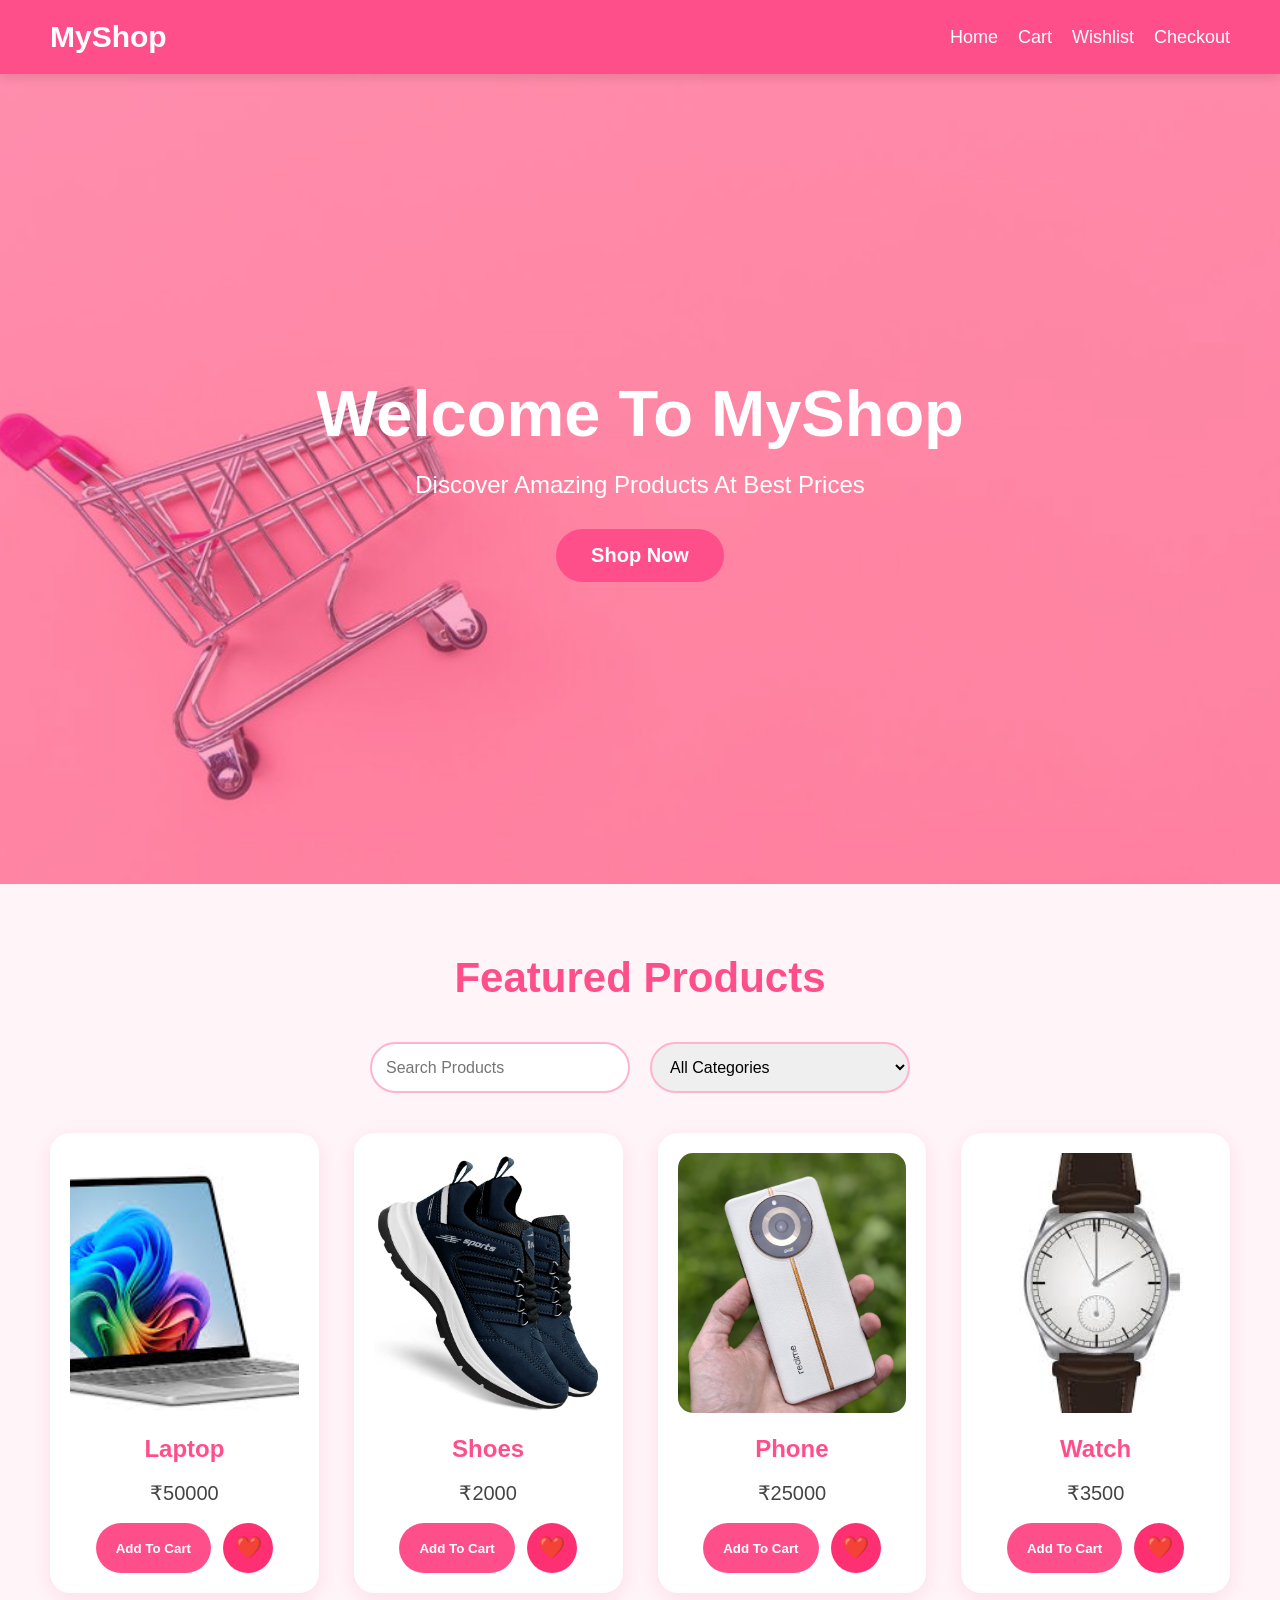
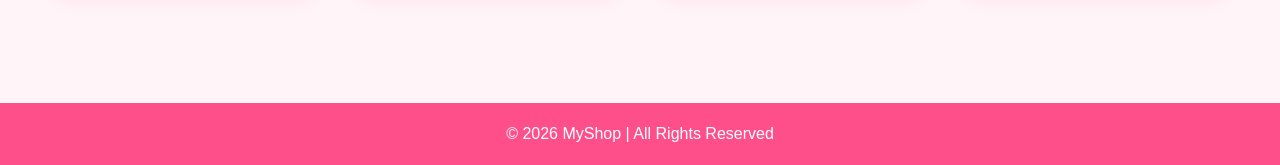
==== commit 9c5b1fbe: "added all features" ====
--- a/index.html
+++ b/index.html
@@ -8,9 +8,10 @@
     <meta name="viewport"
           content="width=device-width, initial-scale=1.0">
 
-    <title>E-Commerce Website</title>
-
-    <link rel="stylesheet" href="style.css">
+    <title>MyShop</title>
+
+    <link rel="stylesheet"
+          href="style.css">
 
 </head>
 
@@ -46,32 +47,42 @@
 
             </a>
 
-            <button id="darkModeToggle">
-
-                Dark Mode
+            <a href="checkout.html">
+
+                Checkout
+
+            </a>
+
+        </nav>
+
+    </header>
+
+
+    <!-- Hero Banner -->
+
+    <section class="hero-banner">
+
+        <div class="hero-overlay">
+
+            <h1>
+
+                Welcome To MyShop
+
+            </h1>
+
+            <p>
+
+                Discover Amazing Products At Best Prices
+
+            </p>
+
+            <button>
+
+                Shop Now
 
             </button>
 
-        </nav>
-
-    </header>
-
-
-    <!-- Hero -->
-
-    <section class="hero">
-
-        <h1>
-
-            Welcome To MyShop
-
-        </h1>
-
-        <p>
-
-            Buy Best Products Online
-
-        </p>
+        </div>
 
     </section>
 
@@ -87,7 +98,7 @@
         </h2>
 
 
-        <!-- Controls -->
+        <!-- Search + Filter -->
 
         <div class="controls">
 
@@ -184,6 +195,7 @@
 
     </footer>
 
+
     <script src="products.js"></script>
 
     <script src="script.js"></script>
--- a/style.css
+++ b/style.css
@@ -6,15 +6,20 @@
 
 
 body{
+
     font-family:Arial, sans-serif;
-}
-
-
-/* Navbar */
+
+    background:#fff5f8;
+}
+
+
+/* =======================
+NAVBAR
+======================= */
 
 header{
 
-    background:black;
+    background:#ff4f8b;
 
     color:white;
 
@@ -25,12 +30,20 @@
     align-items:center;
 
     padding:20px 50px;
+
+    position:sticky;
+
+    top:0;
+
+    z-index:1000;
+
+    box-shadow:0 4px 10px rgba(0,0,0,0.1);
 }
 
 
 .logo{
 
-    font-size:28px;
+    font-size:30px;
 
     font-weight:bold;
 }
@@ -41,6 +54,8 @@
     display:flex;
 
     align-items:center;
+
+    flex-wrap:wrap;
 }
 
 
@@ -53,108 +68,135 @@
     margin-left:20px;
 
     font-size:18px;
+
+    transition:0.3s;
 }
 
 
 nav a:hover{
 
-    color:orange;
-}
-
-
-/* Dark Mode Button */
-
-#darkModeToggle{
-
-    margin-left:20px;
-
-    padding:10px 15px;
+    color:#ffe3ee;
+}
+
+
+/* =======================
+HERO BANNER
+======================= */
+
+.hero-banner{
+
+    width:100%;
+
+    height:90vh;
+
+    background-image:
+    url("images/home-banner.jpg");
+
+    background-size:cover;
+
+    background-position:center;
+
+    display:flex;
+
+    justify-content:center;
+
+    align-items:center;
+}
+
+
+/* Overlay */
+
+.hero-overlay{
+
+    width:100%;
+
+    height:100%;
+
+    background:rgba(255,79,139,0.45);
+
+    display:flex;
+
+    flex-direction:column;
+
+    justify-content:center;
+
+    align-items:center;
+
+    text-align:center;
+
+    color:white;
+
+    padding:20px;
+}
+
+
+.hero-overlay h1{
+
+    font-size:65px;
+
+    margin-bottom:20px;
+}
+
+
+.hero-overlay p{
+
+    font-size:24px;
+
+    margin-bottom:30px;
+}
+
+
+.hero-overlay button{
+
+    padding:15px 35px;
 
     border:none;
 
-    background:orange;
-
-    color:white;
+    background:#ff4f8b;
+
+    color:white;
+
+    font-size:20px;
 
     cursor:pointer;
 
-    border-radius:5px;
-}
-
-
-/* Hero Section */
-
-.hero{
-
-    height:80vh;
-
-    display:flex;
-
-    flex-direction:column;
-
-    justify-content:center;
-
-    align-items:center;
-
-    background:#f4f4f4;
+    border-radius:30px;
+
+    transition:0.3s;
+
+    font-weight:bold;
+}
+
+
+.hero-overlay button:hover{
+
+    background:white;
+
+    color:#ff4f8b;
+
+    transform:scale(1.08);
+}
+
+
+/* =======================
+PRODUCTS
+======================= */
+
+.products{
+
+    padding:70px 50px;
+}
+
+
+.products h2{
 
     text-align:center;
-}
-
-
-.hero h1{
-
-    font-size:50px;
-
-    margin-bottom:20px;
-}
-
-
-.hero p{
-
-    font-size:22px;
-
-    margin-bottom:20px;
-}
-
-
-.hero button{
-
-    padding:12px 25px;
-
-    border:none;
-
-    background:orange;
-
-    color:white;
-
-    font-size:18px;
-
-    cursor:pointer;
-}
-
-
-.hero button:hover{
-
-    background:black;
-}
-
-
-/* Products */
-
-.products{
-
-    padding:60px 50px;
-}
-
-
-.products h2{
-
-    text-align:center;
 
     margin-bottom:40px;
 
-    font-size:40px;
+    font-size:42px;
+
+    color:#ff4f8b;
 }
 
 
@@ -177,15 +219,17 @@
 .controls input,
 .controls select{
 
-    padding:12px;
-
-    width:250px;
-
-    border:1px solid #ccc;
-
-    border-radius:5px;
+    padding:14px;
+
+    width:260px;
+
+    border:2px solid #ffb3cc;
+
+    border-radius:30px;
 
     font-size:16px;
+
+    outline:none;
 }
 
 
@@ -196,9 +240,9 @@
     display:grid;
 
     grid-template-columns:
-    repeat(auto-fit,minmax(250px,1fr));
-
-    gap:30px;
+    repeat(auto-fit,minmax(260px,1fr));
+
+    gap:35px;
 }
 
 
@@ -206,99 +250,275 @@
 
 .product-card{
 
-    border:1px solid #ddd;
-
-    border-radius:10px;
+    background:white;
+
+    border-radius:20px;
 
     padding:20px;
 
     text-align:center;
 
+    transition:0.4s;
+
+    box-shadow:0 5px 20px rgba(255,79,139,0.15);
+}
+
+
+.product-card:hover{
+
+    transform:translateY(-12px);
+
+    box-shadow:0 8px 25px rgba(255,79,139,0.3);
+}
+
+
+.product-card img{
+
+    width:100%;
+
+    height:260px;
+
+    object-fit:cover;
+
+    border-radius:15px;
+
+    cursor:pointer;
+}
+
+
+.product-card h3{
+
+    margin:18px 0;
+
+    color:#ff4f8b;
+
+    font-size:24px;
+}
+
+
+.product-card p{
+
+    font-size:20px;
+
+    margin-bottom:18px;
+
+    color:#444;
+}
+
+
+/* Buttons */
+
+.buttons{
+
+    display:flex;
+
+    justify-content:center;
+
+    gap:12px;
+}
+
+
+.product-card button{
+
+    padding:12px 20px;
+
+    border:none;
+
+    background:#ff4f8b;
+
+    color:white;
+
+    cursor:pointer;
+
+    border-radius:25px;
+
+    transition:0.3s;
+
+    font-weight:bold;
+}
+
+
+.product-card button:hover{
+
+    background:#ff2f74;
+
+    transform:scale(1.05);
+}
+
+
+/* =======================
+WISHLIST BUTTON
+======================= */
+
+.wishlist-btn{
+
+    background:#ff2f74 !important;
+
+    color:white !important;
+
+    font-size:22px;
+
+    width:50px;
+
+    height:50px;
+
+    border-radius:50% !important;
+
+    display:flex;
+
+    justify-content:center;
+
+    align-items:center;
+}
+
+
+.wishlist-btn:hover{
+
+    background:#ff0055 !important;
+}
+
+
+/* =======================
+CHECKOUT PAGE
+======================= */
+
+.checkout-section{
+
+    min-height:100vh;
+
+    display:flex;
+
+    justify-content:center;
+
+    align-items:center;
+
+    padding:60px 20px;
+
+    background:#fff0f5;
+}
+
+
+.checkout-box{
+
+    width:100%;
+
+    max-width:600px;
+
     background:white;
 
-    transition:0.3s ease;
-}
-
-
-.product-card:hover{
-
-    transform:translateY(-10px) scale(1.03);
-
-    box-shadow:0 5px 15px rgba(0,0,0,0.2);
-}
-
-
-.product-card img{
+    padding:40px;
+
+    border-radius:25px;
+
+    box-shadow:0 8px 25px rgba(255,79,139,0.2);
+
+    text-align:center;
+}
+
+
+.checkout-box h1{
+
+    color:#ff4f8b;
+
+    margin-bottom:15px;
+
+    font-size:40px;
+}
+
+
+.checkout-box p{
+
+    color:#666;
+
+    margin-bottom:30px;
+
+    font-size:18px;
+}
+
+
+/* Form */
+
+.checkout-form{
+
+    display:flex;
+
+    flex-direction:column;
+
+    gap:20px;
+}
+
+
+/* Inputs */
+
+.checkout-form input,
+.checkout-form textarea,
+.checkout-form select{
 
     width:100%;
 
-    height:250px;
-
-    object-fit:cover;
-
-    border-radius:10px;
+    padding:15px;
+
+    border:2px solid #ffc2d6;
+
+    border-radius:15px;
+
+    font-size:16px;
+
+    outline:none;
+
+    transition:0.3s;
+
+    background:#fff9fb;
+}
+
+
+/* Focus */
+
+.checkout-form input:focus,
+.checkout-form textarea:focus,
+.checkout-form select:focus{
+
+    border-color:#ff4f8b;
+
+    box-shadow:0 0 10px rgba(255,79,139,0.3);
+}
+
+
+/* Checkout Button */
+
+.checkout-form button{
+
+    padding:15px;
+
+    border:none;
+
+    background:#ff4f8b;
+
+    color:white;
+
+    font-size:18px;
+
+    border-radius:30px;
 
     cursor:pointer;
-}
-
-
-.product-card h3{
-
-    margin:15px 0;
-}
-
-
-.product-card p{
-
-    font-size:20px;
-
-    margin-bottom:15px;
-
-    color:green;
-}
-
-
-.product-card button{
-
-    padding:10px 20px;
-
-    border:none;
-
-    background:orange;
-
-    color:white;
-
-    cursor:pointer;
-
-    border-radius:5px;
 
     transition:0.3s;
-}
-
-
-.product-card button:hover{
-
-    background:black;
-
-    transform:scale(1.05);
-}
-
-
-/* Footer */
-
-footer{
-
-    background:black;
-
-    color:white;
-
-    text-align:center;
-
-    padding:20px;
-}
-
-
-/* Toast */
+
+    font-weight:bold;
+}
+
+
+.checkout-form button:hover{
+
+    background:#ff2f74;
+
+    transform:scale(1.03);
+}
+
+
+/* =======================
+TOAST
+======================= */
 
 #toast{
 
@@ -308,13 +528,13 @@
 
     right:20px;
 
-    background:green;
-
-    color:white;
-
-    padding:15px 20px;
-
-    border-radius:5px;
+    background:#ff4f8b;
+
+    color:white;
+
+    padding:15px 22px;
+
+    border-radius:30px;
 
     display:none;
 
@@ -322,7 +542,9 @@
 }
 
 
-/* Modal */
+/* =======================
+MODAL
+======================= */
 
 .modal{
 
@@ -352,11 +574,13 @@
 
     padding:30px;
 
-    border-radius:10px;
+    border-radius:20px;
 
     text-align:center;
 
     width:350px;
+
+    position:relative;
 }
 
 
@@ -369,64 +593,48 @@
     object-fit:cover;
 
     margin-bottom:20px;
+
+    border-radius:15px;
 }
 
 
 #closeModal{
 
-    float:right;
-
-    font-size:28px;
+    position:absolute;
+
+    top:10px;
+
+    right:18px;
+
+    font-size:32px;
 
     cursor:pointer;
-}
-
-
-/* Dark Mode */
-
-.dark-mode{
-
-    background:#121212;
-
-    color:white;
-}
-
-
-.dark-mode header,
-.dark-mode footer{
-
-    background:#000;
-}
-
-
-.dark-mode .hero{
-
-    background:#1e1e1e;
-}
-
-
-.dark-mode .product-card{
-
-    background:#1f1f1f;
-
-    color:white;
-
-    border:1px solid #444;
-}
-
-
-.dark-mode .controls input,
-.dark-mode .controls select{
-
-    background:#333;
-
-    color:white;
-
-    border:1px solid #555;
-}
-
-
-/* Responsive */
+
+    color:#ff4f8b;
+}
+
+
+/* =======================
+FOOTER
+======================= */
+
+footer{
+
+    background:#ff4f8b;
+
+    color:white;
+
+    text-align:center;
+
+    padding:22px;
+
+    margin-top:40px;
+}
+
+
+/* =======================
+RESPONSIVE
+======================= */
 
 @media(max-width:768px){
 
@@ -439,14 +647,22 @@
 
         margin-top:15px;
 
-        flex-wrap:wrap;
-
         justify-content:center;
     }
 
-    .hero h1{
-
-        font-size:35px;
+    .hero-banner{
+
+        height:60vh;
+    }
+
+    .hero-overlay h1{
+
+        font-size:38px;
+    }
+
+    .hero-overlay p{
+
+        font-size:18px;
     }
 
     .products{
@@ -454,33 +670,9 @@
         padding:40px 20px;
     }
 
-}
-
-/* Buttons */
-
-.buttons{
-
-    display:flex;
-
-    justify-content:center;
-
-    gap:10px;
-}
-
-
-/* Wishlist Button */
-
-.wishlist-btn{
-
-    background:red !important;
-}
-
-
-/* Wishlist Empty */
-
-#wishlistContainer h2{
-
-    text-align:center;
-
-    width:100%;
+    .checkout-box{
+
+        padding:25px;
+    }
+
 }
